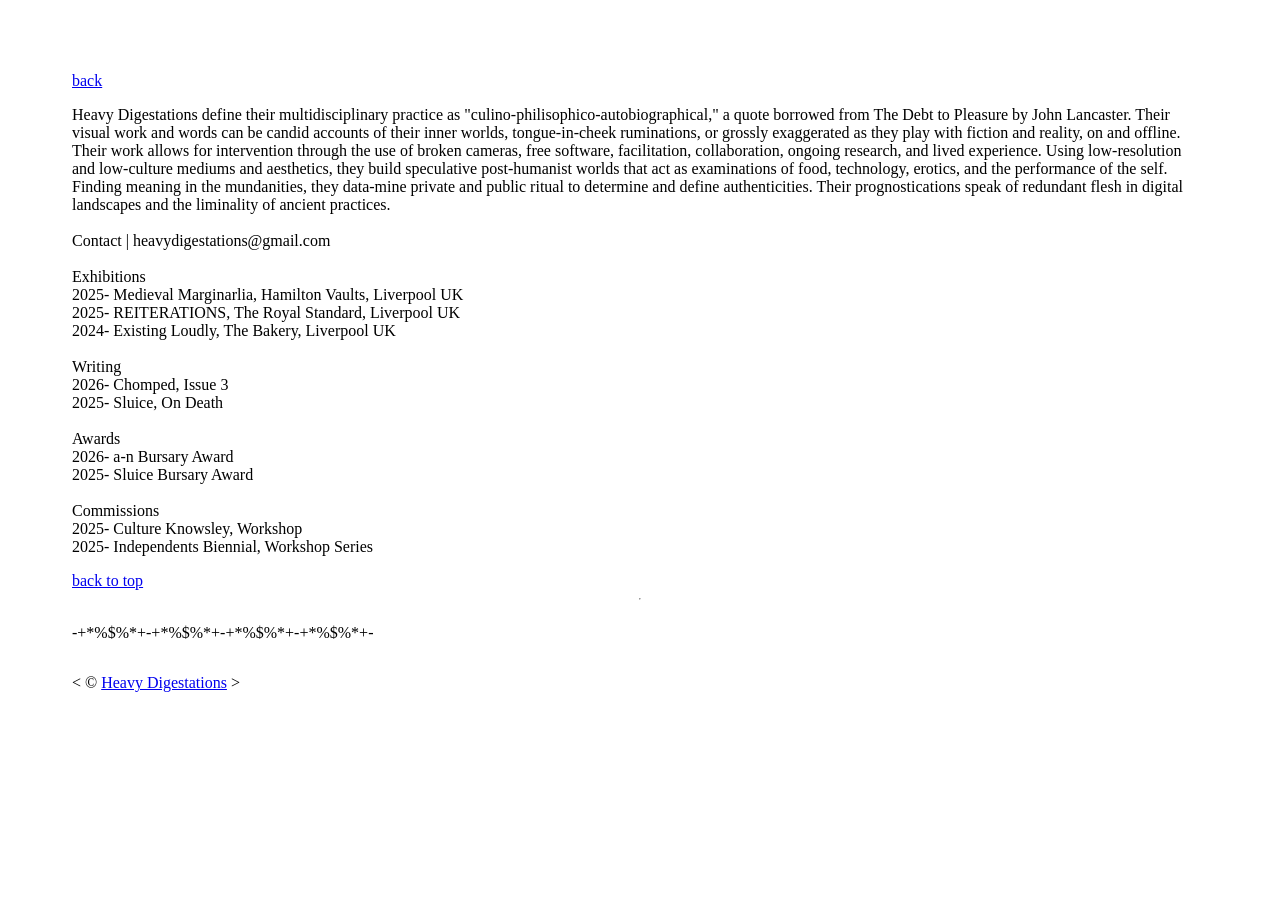
==== about.html @ c7d11b28 "Add files via upload" ====
<!DOCTYPE html>
<html lang="en">
   
    <head>
        <meta charset="UTF-8">
        <meta name="author" content="Heavy Digestations">
        <meta name="description" content="portfolio">
        <title>hello world</title>
        <link rel="icon" href="untitled-1.png" type="image/x-icon">
        <link rel="stylesheet" href="main.css" type="text/css">
        <link rel="stylesheet" href="css/style.css">
    </head>
<a href="index.html">back</a>
<body>
    <p>
Heavy Digestations define their multidisciplinary practice as "culino-philisophico-autobiographical," a quote borrowed from The Debt to Pleasure by John Lancaster. Their visual work and words can be candid accounts of their inner worlds, tongue-in-cheek ruminations, or grossly exaggerated as they play with fiction and reality, on and offline. Their work allows for intervention through the use of broken cameras, free software, facilitation, collaboration, ongoing research, and lived experience. Using low-resolution and low-culture mediums and aesthetics, they build speculative post-humanist worlds that act as examinations of food, technology, erotics, and the performance of the self. Finding meaning in the mundanities, they data-mine private and public ritual to determine and define authenticities. Their prognostications speak of redundant flesh in digital landscapes and the liminality of ancient practices.
<br>

<br>
Contact | heavydigestations@gmail.com<br>
<br>
Exhibitions<br>
2025- Medieval Marginarlia, Hamilton Vaults, Liverpool UK<br>
2025- REITERATIONS, The Royal Standard, Liverpool UK<br>
2024- Existing Loudly, The Bakery, Liverpool UK<br>
<br>
Writing<br>
2026- Chomped, Issue 3<br>
2025- Sluice, On Death<br>
<br>
Awards<br>
2026- a-n Bursary Award<br>
2025- Sluice Bursary Award<br>
<br>
Commissions<br>
2025- Culture Knowsley, Workshop<br>
2025- Independents Biennial, Workshop Series<br>

</p>
</body>

<footer>
    <a href="#">back to top</a>
<hr>
<p>-+*%$%*+-+*%$%*+-+*%$%*+-+*%$%*+-</p>
<footer>
    <p>
    &lt; &copy; <a href="about.html">Heavy Digestations</a> &gt;
    </p>
</footer>
---- main.css ----
html {
    scroll-behavior: smooth;
}


body {
    padding: 4rem;
}

img {
    padding: 1rem;
}


main, head, header, footer {
    flex-grow: 1;
    display: grid;
    place-content: left;
    grid-template-columns: 100%;
    text-align: left;
}

li {
    list-style: none;
}

li:before {
content: "★";
}
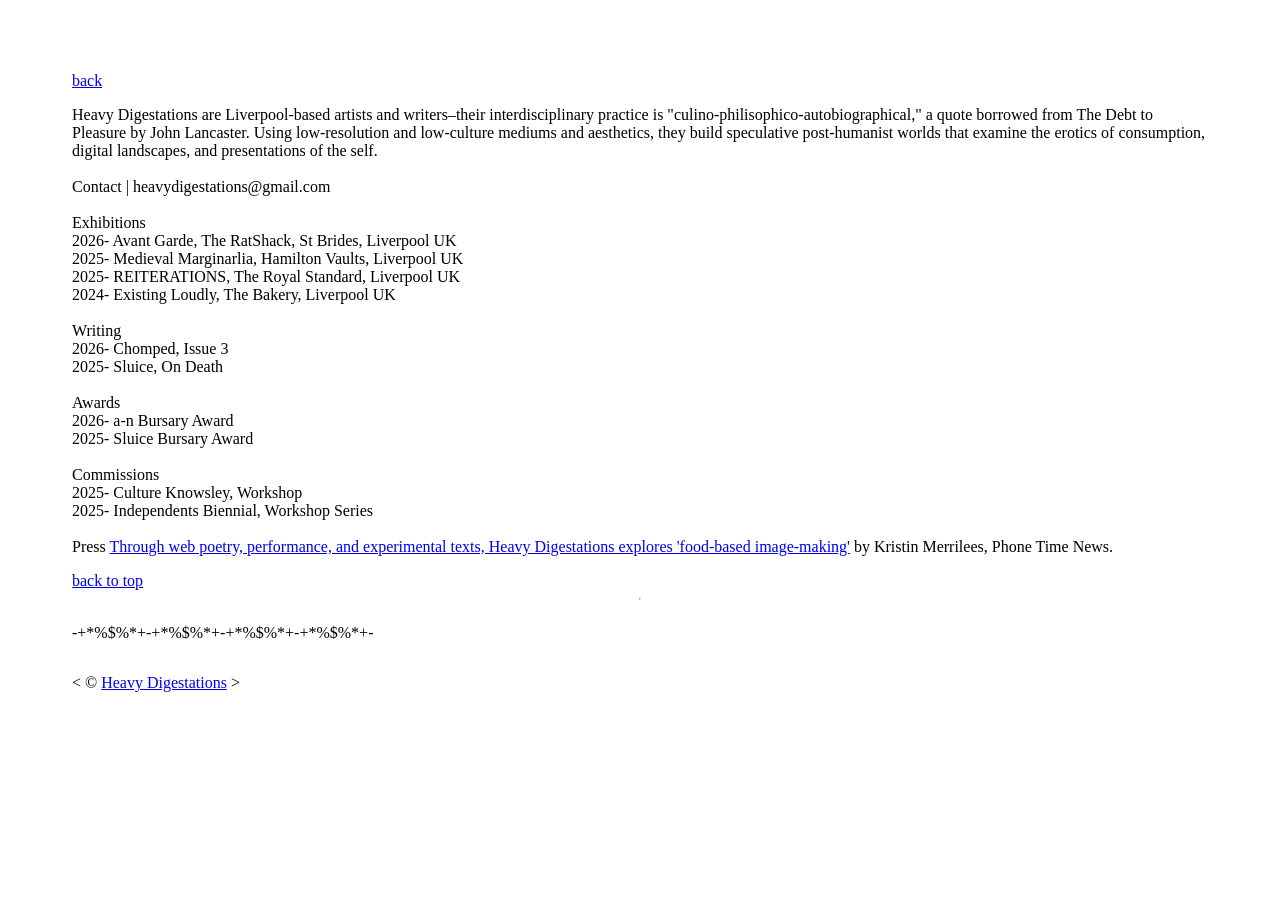
==== commit 19f75049: "Update about.html" ====
--- a/about.html
+++ b/about.html
@@ -6,20 +6,21 @@
         <meta name="author" content="Heavy Digestations">
         <meta name="description" content="portfolio">
         <title>hello world</title>
-        <link rel="icon" href="untitled-1.png" type="image/x-icon">
+        <link rel="icon" href="blender.jpg" type="image/x-icon">
         <link rel="stylesheet" href="main.css" type="text/css">
         <link rel="stylesheet" href="css/style.css">
     </head>
 <a href="index.html">back</a>
 <body>
     <p>
-Heavy Digestations define their multidisciplinary practice as "culino-philisophico-autobiographical," a quote borrowed from The Debt to Pleasure by John Lancaster. Their visual work and words can be candid accounts of their inner worlds, tongue-in-cheek ruminations, or grossly exaggerated as they play with fiction and reality, on and offline. Their work allows for intervention through the use of broken cameras, free software, facilitation, collaboration, ongoing research, and lived experience. Using low-resolution and low-culture mediums and aesthetics, they build speculative post-humanist worlds that act as examinations of food, technology, erotics, and the performance of the self. Finding meaning in the mundanities, they data-mine private and public ritual to determine and define authenticities. Their prognostications speak of redundant flesh in digital landscapes and the liminality of ancient practices.
+Heavy Digestations are Liverpool-based artists and writers–their interdisciplinary practice is "culino-philisophico-autobiographical," a quote borrowed from The Debt to Pleasure by John Lancaster. Using low-resolution and low-culture mediums and aesthetics, they build speculative post-humanist worlds that examine the erotics of consumption, digital landscapes, and presentations of the self.
 <br>
 
 <br>
 Contact | heavydigestations@gmail.com<br>
 <br>
 Exhibitions<br>
+2026- Avant Garde, The RatShack, St Brides, Liverpool UK<br> 
 2025- Medieval Marginarlia, Hamilton Vaults, Liverpool UK<br>
 2025- REITERATIONS, The Royal Standard, Liverpool UK<br>
 2024- Existing Loudly, The Bakery, Liverpool UK<br>
@@ -35,7 +36,9 @@
 Commissions<br>
 2025- Culture Knowsley, Workshop<br>
 2025- Independents Biennial, Workshop Series<br>
-
+<br>
+Press
+<a href="https://substack.com/home/post/p-209863559">Through web poetry, performance, and experimental texts, Heavy Digestations explores 'food-based image-making'</a> by Kristin Merrilees, Phone Time News.
 </p>
 </body>
 
@@ -47,4 +50,4 @@
     <p>
     &lt; &copy; <a href="about.html">Heavy Digestations</a> &gt;
     </p>
-</footer>+</footer>
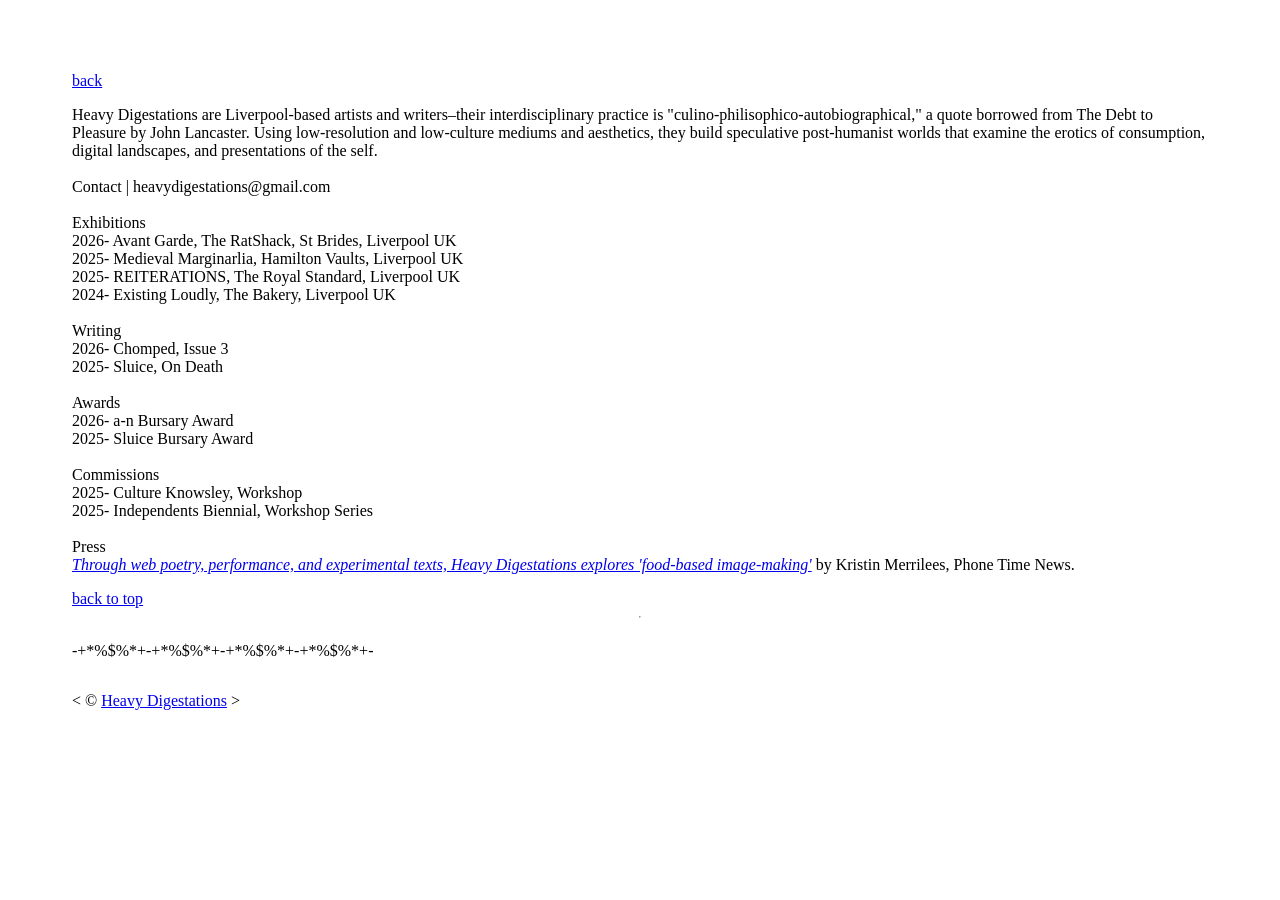
==== commit d3aa2c03: "Update about.html" ====
--- a/about.html
+++ b/about.html
@@ -37,8 +37,8 @@
 2025- Culture Knowsley, Workshop<br>
 2025- Independents Biennial, Workshop Series<br>
 <br>
-Press
-<a href="https://substack.com/home/post/p-209863559">Through web poetry, performance, and experimental texts, Heavy Digestations explores 'food-based image-making'</a> by Kristin Merrilees, Phone Time News.
+Press<br>
+<a href="https://substack.com/home/post/p-209863559"><i>Through web poetry, performance, and experimental texts, Heavy Digestations explores 'food-based image-making'</i></a> by Kristin Merrilees, Phone Time News.
 </p>
 </body>
 
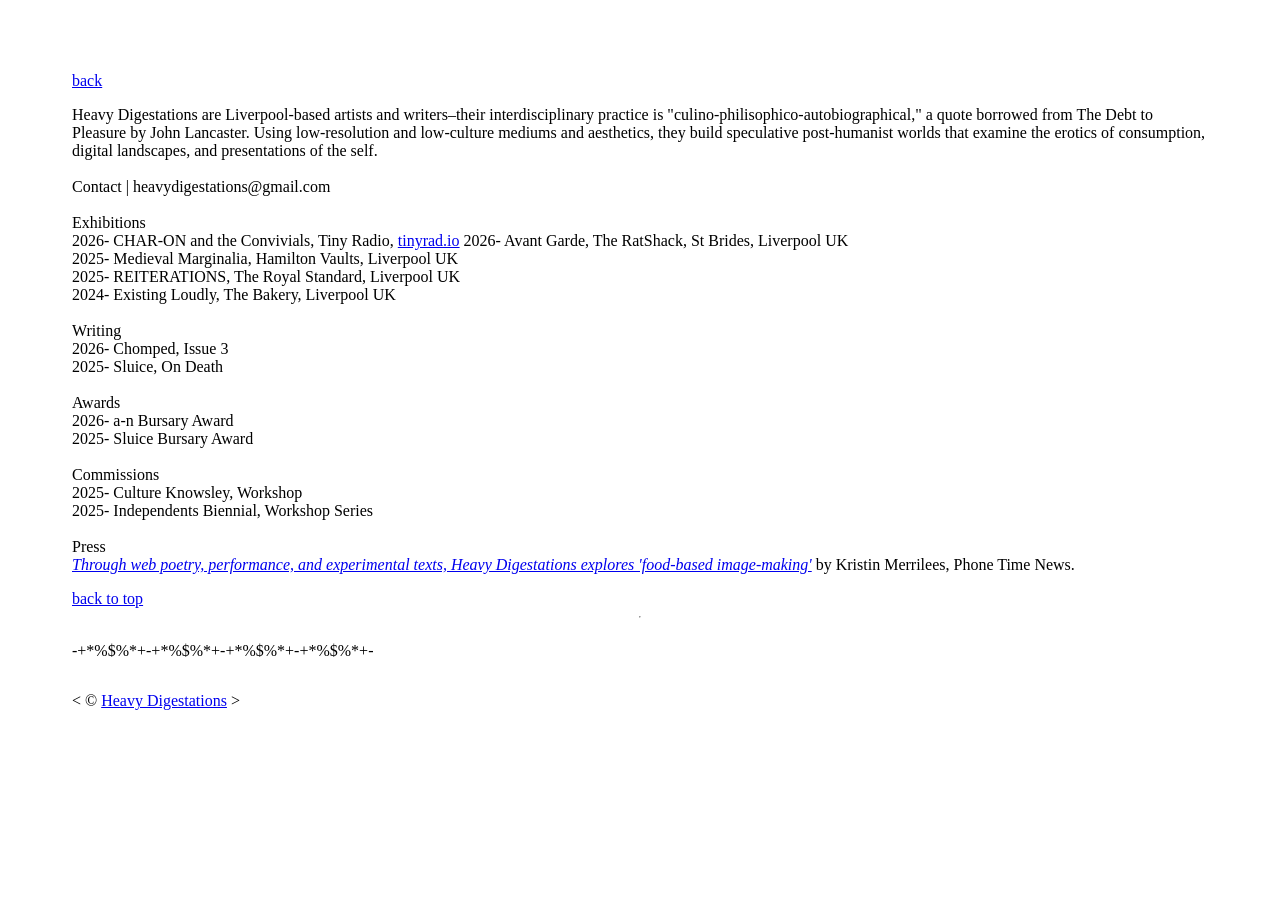
==== commit 4cc64f29: "Update about.html" ====
--- a/about.html
+++ b/about.html
@@ -20,8 +20,9 @@
 Contact | heavydigestations@gmail.com<br>
 <br>
 Exhibitions<br>
+2026- CHAR-ON and the Convivials, Tiny Radio, <a href="https://tinyrad.io/archive">tinyrad.io</a>
 2026- Avant Garde, The RatShack, St Brides, Liverpool UK<br> 
-2025- Medieval Marginarlia, Hamilton Vaults, Liverpool UK<br>
+2025- Medieval Marginalia, Hamilton Vaults, Liverpool UK<br>
 2025- REITERATIONS, The Royal Standard, Liverpool UK<br>
 2024- Existing Loudly, The Bakery, Liverpool UK<br>
 <br>
